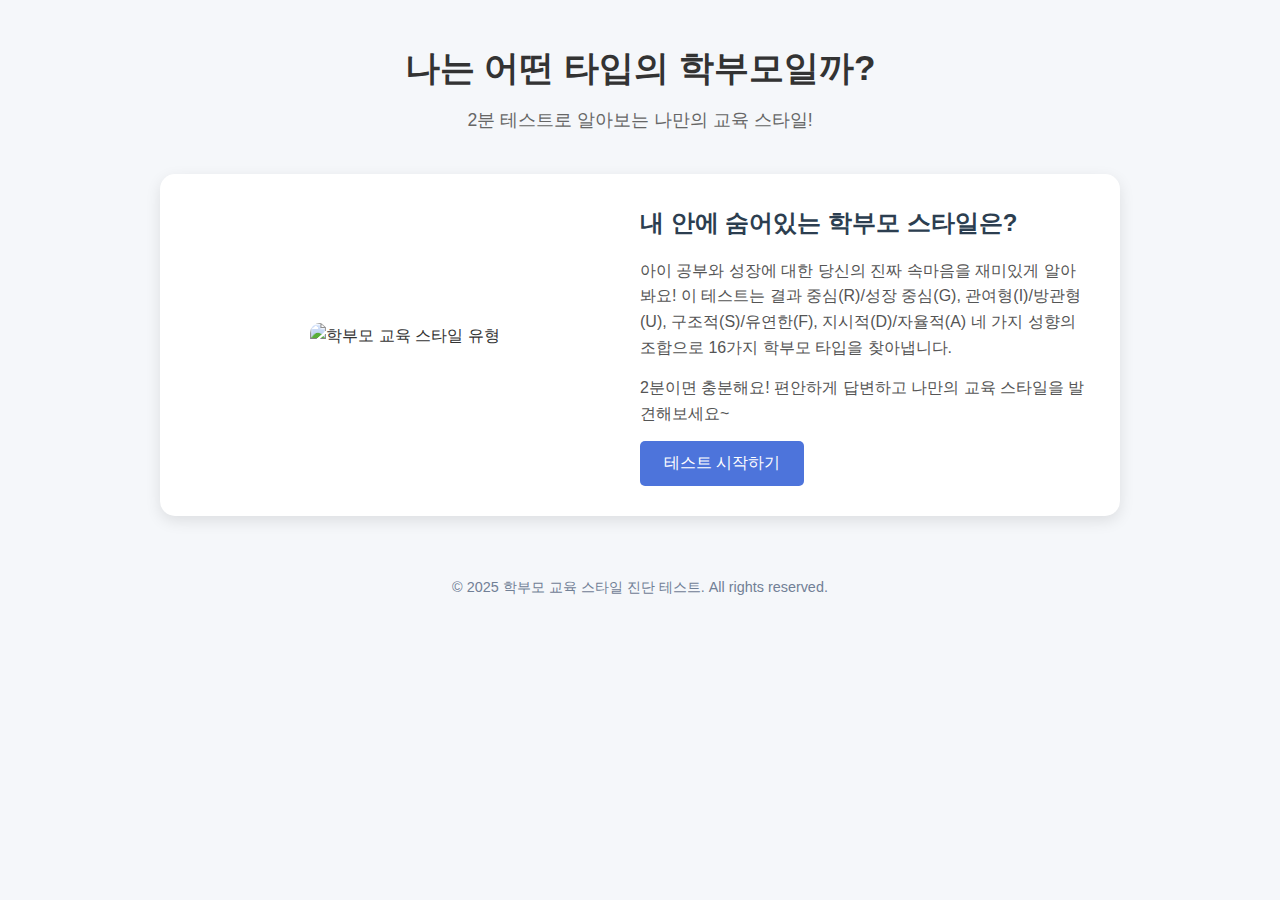
==== index.html @ 30f588e8 "Initial commit" ====
<!DOCTYPE html>
<html lang="ko">
<head>
    <meta charset="UTF-8">
    <meta name="viewport" content="width=device-width, initial-scale=1.0, maximum-scale=1.0, user-scalable=no">
    <meta name="theme-color" content="#4d74db">
    <meta name="apple-mobile-web-app-capable" content="yes">
    <title>학부모 교육 스타일 진단 테스트</title>
    <link rel="stylesheet" href="styles.css">
</head>
<body>
    <div class="container">
        <header>
            <h1>나는 어떤 타입의 학부모일까?</h1>
            <p class="subtitle">2분 테스트로 알아보는 나만의 교육 스타일!</p>
        </header>

        <div class="intro-section">
            <div class="intro-image">
                <img src="/api/placeholder/400/300" alt="학부모 교육 스타일 유형" />
            </div>
            <div class="intro-text">
                <h2>내 안에 숨어있는 학부모 스타일은?</h2>
                <p>아이 공부와 성장에 대한 당신의 진짜 속마음을 재미있게 알아봐요! 이 테스트는 결과 중심(R)/성장 중심(G), 관여형(I)/방관형(U), 
                구조적(S)/유연한(F), 지시적(D)/자율적(A) 네 가지 성향의 조합으로 16가지 학부모 타입을 찾아냅니다.</p>
                <p>2분이면 충분해요! 편안하게 답변하고 나만의 교육 스타일을 발견해보세요~</p>
                <button id="start-test-btn" class="primary-button">테스트 시작하기</button>
            </div>
        </div>
    </div>

    <div id="test-container" class="hidden">
        <div class="progress-container">
            <div id="progress-bar" class="progress-bar"></div>
            <div id="progress-text">1 / 24</div>
        </div>
        <div id="question-container"></div>
        <div class="button-group">
            <button id="prev-btn" class="secondary-button" disabled>이전</button>
            <button id="next-btn" class="primary-button" disabled>다음</button>
        </div>
    </div>

    <div id="result-container" class="hidden">
        <h2>당신의 학부모 교육 스타일은</h2>
        <div id="result-type" class="result-type"></div>
        <div id="result-description" class="result-description"></div>
        <div id="result-detail" class="result-detail"></div>
        <div class="button-group">
            <button id="restart-btn" class="secondary-button">다시 테스트하기</button>
            <button id="share-btn" class="primary-button">결과 공유하기</button>
        </div>
    </div>

    <footer>
        <p>&copy; 2025 학부모 교육 스타일 진단 테스트. All rights reserved.</p>
    </footer>

    <script src="questions.js"></script>
    <script src="results.js"></script>
    <script src="app.js"></script>
</body>
</html>
---- styles.css ----
/* 기본 스타일 초기화 */
* {
    margin: 0;
    padding: 0;
    box-sizing: border-box;
}

body {
    font-family: 'Noto Sans KR', sans-serif;
    background-color: #f5f7fa;
    color: #333;
    line-height: 1.6;
    -webkit-tap-highlight-color: transparent; /* 모바일에서 탭 하이라이트 제거 */
}

.container {
    max-width: 1000px;
    margin: 0 auto;
    padding: 20px;
}

/* 헤더 스타일 */
header {
    text-align: center;
    padding: 20px 0;
}

h1 {
    font-size: 2.2rem;
    color: #333;
    margin-bottom: 10px;
}

.subtitle {
    font-size: 1.1rem;
    color: #666;
}

/* 인트로 섹션 스타일 */
.intro-section {
    display: flex;
    flex-wrap: wrap;
    justify-content: space-between;
    align-items: center;
    margin: 20px 0;
    background-color: white;
    border-radius: 15px;
    padding: 20px;
    box-shadow: 0 5px 15px rgba(0, 0, 0, 0.1);
}

.intro-image {
    flex: 1;
    min-width: 280px;
    text-align: center;
    margin-bottom: 20px;
}

.intro-image img {
    max-width: 100%;
    border-radius: 10px;
}

.intro-text {
    flex: 1;
    min-width: 280px;
    padding: 10px;
}

.intro-text h2 {
    margin-bottom: 15px;
    color: #2c3e50;
    font-size: 1.5rem;
}

.intro-text p {
    margin-bottom: 15px;
    color: #555;
}

/* 버튼 스타일 */
.primary-button {
    background-color: #4d74db;
    color: white;
    border: none;
    padding: 12px 24px;
    border-radius: 5px;
    font-size: 1rem;
    cursor: pointer;
    transition: background-color 0.3s;
    -webkit-appearance: none; /* iOS에서 기본 스타일 제거 */
    touch-action: manipulation; /* 터치 최적화 */
}

.primary-button:hover {
    background-color: #3b5db6;
}

.primary-button:disabled {
    background-color: #a0aec0;
    cursor: not-allowed;
}

.secondary-button {
    background-color: #e2e8f0;
    color: #4a5568;
    border: none;
    padding: 12px 24px;
    border-radius: 5px;
    font-size: 1rem;
    cursor: pointer;
    transition: background-color 0.3s;
}

.secondary-button:hover {
    background-color: #cbd5e0;
}

.secondary-button:disabled {
    background-color: #edf2f7;
    color: #a0aec0;
    cursor: not-allowed;
}

.button-group {
    display: flex;
    justify-content: space-between;
    margin-top: 30px;
    gap: 20px;
}

/* 테스트 컨테이너 스타일 */
#test-container {
    max-width: 800px;
    margin: 0 auto;
    padding: 20px;
    background-color: white;
    border-radius: 15px;
    box-shadow: 0 5px 15px rgba(0, 0, 0, 0.1);
}

/* 진행 상태 표시 스타일 */
.progress-container {
    margin-bottom: 30px;
    position: relative;
}

.progress-bar {
    height: 8px;
    background-color: #e2e8f0;
    border-radius: 4px;
    position: relative;
    overflow: hidden;
}

.progress-bar::after {
    content: '';
    position: absolute;
    top: 0;
    left: 0;
    height: 100%;
    width: var(--progress, 0%);
    background-color: #4d74db;
    border-radius: 4px;
    transition: width 0.3s ease;
}

#progress-text {
    position: absolute;
    right: 0;
    top: -20px;
    font-size: 0.9rem;
    color: #718096;
}

/* 질문 컨테이너 스타일 */
#question-container {
    margin-bottom: 30px;
}

.question-text {
    font-size: 1.2rem;
    font-weight: 500;
    margin-bottom: 20px;
    color: #2d3748;
    line-height: 1.5;
}

/* 버튼 그룹 스타일 */
.button-group {
    display: flex;
    justify-content: space-between;
    margin-top: 20px;
}

/* 리커트 척도 스타일 */
.likert-scale {
    display: flex;
    flex-direction: column;
    gap: 15px;
    margin: 20px 0;
}

.likert-card {
    display: flex;
    align-items: center;
    padding: 15px 20px;
    border-radius: 10px;
    background-color: white;
    border: 1px solid #e2e8f0;
    cursor: pointer;
    transition: all 0.3s ease;
    box-shadow: 0 2px 4px rgba(0, 0, 0, 0.05);
}

.likert-card:hover {
    border-color: #4d74db;
    transform: translateY(-2px);
    box-shadow: 0 4px 8px rgba(0, 0, 0, 0.1);
}

.likert-card.selected {
    border-color: #4d74db;
    background-color: rgba(77, 116, 219, 0.1);
    box-shadow: 0 6px 12px rgba(77, 116, 219, 0.2);
}

.check-icon {
    width: 24px;
    height: 24px;
    margin-right: 15px;
    opacity: 0;
    transition: all 0.3s ease;
}

.check-icon svg {
    fill: #4d74db;
}

.likert-card.selected .check-icon {
    opacity: 1;
}

.likert-text {
    flex: 1;
    font-size: 1.1rem;
    transition: all 0.3s ease;
}

.likert-card.selected .likert-text {
    font-weight: 500;
    color: #2c3e50;
}

/* 다지선다형 스타일 */
.multiple-choice {
    display: flex;
    flex-direction: column;
    gap: 15px;
    margin: 20px 0;
}

.option-card {
    display: flex;
    align-items: center;
    padding: 15px 20px;
    border-radius: 10px;
    background-color: white;
    border: 1px solid #e2e8f0;
    cursor: pointer;
    transition: all 0.3s ease;
    box-shadow: 0 2px 4px rgba(0, 0, 0, 0.05);
}

.option-card:hover {
    border-color: #4d74db;
    transform: translateY(-2px);
    box-shadow: 0 4px 8px rgba(0, 0, 0, 0.1);
}

.option-card.selected {
    border-color: #4d74db;
    background-color: rgba(77, 116, 219, 0.1);
    box-shadow: 0 6px 12px rgba(77, 116, 219, 0.2);
}

.check-icon {
    width: 24px;
    height: 24px;
    margin-right: 15px;
    opacity: 0;
    transition: all 0.3s ease;
}

.check-icon svg {
    fill: #4d74db;
}

.option-card.selected .check-icon {
    opacity: 1;
}

.option-text {
    flex: 1;
    font-size: 1.1rem;
    transition: all 0.3s ease;
}

.option-card.selected .option-text {
    font-weight: 500;
    color: #2c3e50;
}

/* OX 질문 스타일 */
.ox-options {
    display: flex;
    justify-content: center;
    gap: 30px;
    margin: 30px 0;
}

.ox-option {
    display: flex;
    flex-direction: column;
    align-items: center;
    cursor: pointer;
    transition: all 0.3s ease;
    padding: 15px;
    border-radius: 12px;
}

.ox-option:hover {
    transform: translateY(-5px);
}

.ox-option.selected {
    background-color: rgba(77, 116, 219, 0.1);
    box-shadow: 0 8px 16px rgba(0, 0, 0, 0.1);
}

.ox-circle {
    width: 80px;
    height: 80px;
    border-radius: 50%;
    display: flex;
    justify-content: center;
    align-items: center;
    font-size: 2.5rem;
    margin-bottom: 15px;
    transition: all 0.3s ease;
}

.ox-icon {
    font-size: 2.5rem;
    transition: all 0.3s ease;
}

.ox-option.o .ox-circle {
    border: 2px solid #4d74db;
    color: #4d74db;
}

.ox-option.x .ox-circle {
    border: 2px solid #e53e3e;
    color: #e53e3e;
}

.ox-option.selected.o .ox-circle {
    background-color: #4d74db;
    color: white;
    transform: scale(1.1);
}

.ox-option.selected.x .ox-circle {
    background-color: #e53e3e;
    color: white;
    transform: scale(1.1);
}

.ox-option.selected .ox-icon {
    transform: scale(1.2);
}

.ox-label {
    font-size: 1.1rem;
    font-weight: 500;
    transition: all 0.3s ease;
}

.ox-option.selected .ox-label {
    color: #2c3e50;
    font-weight: 600;
}

/* 순위형 질문 스타일 */
.ranking-options {
    display: flex;
    flex-direction: column;
    gap: 10px;
    margin: 20px 0;
}

.ranking-item {
    display: flex;
    align-items: center;
    padding: 15px;
    border: 1px solid #e2e8f0;
    border-radius: 8px;
    background-color: white;
    cursor: grab;
    transition: all 0.2s;
    touch-action: none; /* 드래그 시 스크롤 방지 */
    box-shadow: 0 2px 4px rgba(0, 0, 0, 0.05);
}

.ranking-item:hover {
    border-color: #4d74db;
    box-shadow: 0 4px 6px rgba(0, 0, 0, 0.1);
    transform: translateY(-2px);
}

.ranking-item:active {
    cursor: grabbing;
    box-shadow: 0 2px 3px rgba(0, 0, 0, 0.1);
    transform: translateY(0);
}

.ranking-item.dragging {
    opacity: 0.7;
    border: 2px dashed #4d74db;
    background-color: #f8fafc;
}

.ranking-item.drag-over {
    border: 2px solid #4d74db;
    background-color: #ebf4ff;
}

.ranking-item .rank {
    width: 30px;
    height: 30px;
    border-radius: 50%;
    background-color: #4d74db;
    color: white;
    display: flex;
    justify-content: center;
    align-items: center;
    font-weight: bold;
    margin-right: 15px;
    flex-shrink: 0;
}

.ranking-item .text {
    flex: 1;
    font-size: 1rem;
}

/* 결과 컨테이너 스타일 */
#result-container {
    max-width: 800px;
    margin: 30px auto;
    padding: 20px;
    background-color: white;
    border-radius: 15px;
    box-shadow: 0 5px 15px rgba(0, 0, 0, 0.1);
    text-align: center;
}

.result-type {
    font-size: 1.8rem;
    font-weight: bold;
    color: #4d74db;
    margin: 20px 0;
    padding: 15px;
    border: 2px solid #4d74db;
    border-radius: 10px;
    display: inline-block;
}

.result-description {
    margin: 25px 0;
    font-size: 1.1rem;
    line-height: 1.7;
    text-align: left;
}

.result-detail {
    margin: 25px 0;
    text-align: left;
    background-color: #f8fafc;
    padding: 20px;
    border-radius: 10px;
}

.result-detail h3 {
    margin-bottom: 15px;
    color: #2d3748;
}

.result-detail ul {
    padding-left: 20px;
    margin-bottom: 20px;
}

.result-detail li {
    margin-bottom: 8px;
}

/* 푸터 스타일 */
footer {
    text-align: center;
    padding: 20px;
    color: #718096;
    font-size: 0.9rem;
}

/* 유틸리티 클래스 */
.hidden {
    display: none;
}

/* 로딩 화면 스타일 */
.loading-container {
    display: flex;
    flex-direction: column;
    align-items: center;
    justify-content: center;
    height: 100vh;
    background-color: white;
    position: fixed;
    top: 0;
    left: 0;
    width: 100%;
    z-index: 1000;
    transition: opacity 0.5s ease;
}

.loading-container.fade-out {
    opacity: 0;
}

.loading-animation {
    position: relative;
    width: 120px;
    height: 120px;
    margin-bottom: 30px;
}

.circle-progress {
    width: 100%;
    height: 100%;
    border-radius: 50%;
    border: 5px solid #f0f0f0;
    border-top-color: #4d74db;
    animation: spin 1s linear infinite;
}

@keyframes spin {
    0% {
        transform: rotate(0deg);
    }
    100% {
        transform: rotate(360deg);
    }
}

.loading-text {
    margin-bottom: 20px;
    text-align: center;
}

.loading-text h3 {
    font-size: 1.5rem;
    color: #2c3e50;
    margin: 0;
}

.loading-steps {
    font-size: 1.1rem;
    color: #4d74db;
    margin-bottom: 15px;
    font-weight: 500;
    text-align: center;
}

.loading-percent {
    font-size: 1.8rem;
    font-weight: 700;
    color: #2c3e50;
}

/* 모바일 최적화 */
@media (max-width: 768px) {
    h1 {
        font-size: 1.8rem;
    }
    
    .subtitle {
        font-size: 1rem;
    }
    
    .intro-text h2 {
        font-size: 1.3rem;
    }
    
    .question-text {
        font-size: 1.1rem;
    }
    
    .ox-circle {
        width: 70px;
        height: 70px;
        font-size: 1.8rem;
    }
    
    .button-group {
        flex-direction: column-reverse; /* 순서를 반대로 변경 */
        gap: 15px;
    }
    
    .button-group button {
        width: 100%;
    }
    
    .result-type {
        font-size: 1.5rem;
        padding: 12px;
    }
    
    .ranking-item {
        padding: 12px;
    }
    
    .ranking-item .rank {
        width: 25px;
        height: 25px;
        margin-right: 10px;
    }
    
    .ranking-item .text {
        font-size: 0.95rem;
    }
}
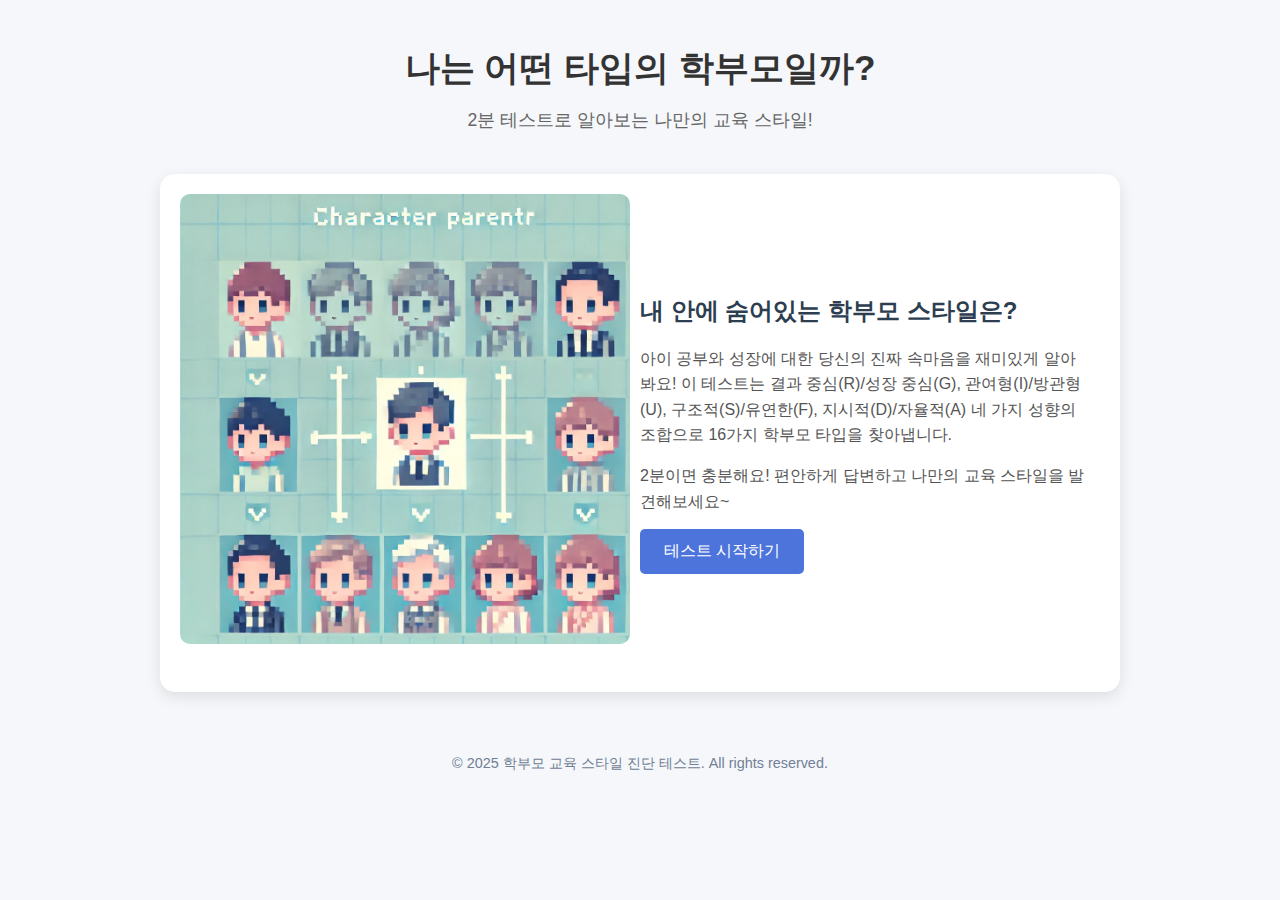
==== commit 04877e79: "Update Google Apps Script URL and add main image" ====
--- a/index.html
+++ b/index.html
@@ -17,7 +17,7 @@
 
         <div class="intro-section">
             <div class="intro-image">
-                <img src="/api/placeholder/400/300" alt="학부모 교육 스타일 유형" />
+                <img src="image.webp" alt="학부모 교육 스타일 유형" />
             </div>
             <div class="intro-text">
                 <h2>내 안에 숨어있는 학부모 스타일은?</h2>
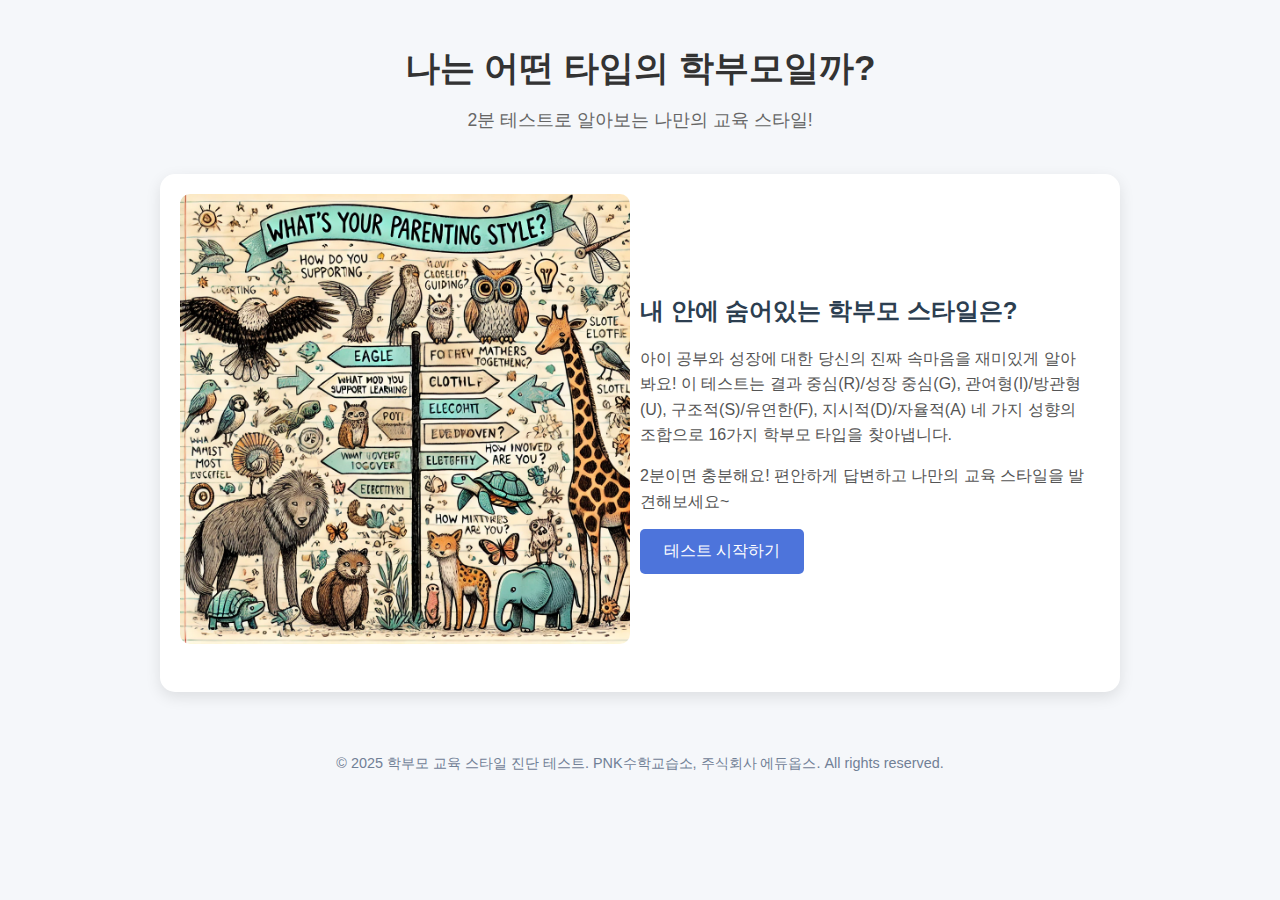
==== commit ddf96bc2: "동물 이미지 추가 및 결과 화면 개선" ====
--- a/index.html
+++ b/index.html
@@ -5,8 +5,9 @@
     <meta name="viewport" content="width=device-width, initial-scale=1.0, maximum-scale=1.0, user-scalable=no">
     <meta name="theme-color" content="#4d74db">
     <meta name="apple-mobile-web-app-capable" content="yes">
+    <link rel="stylesheet" href="styles.css">
+    
     <title>학부모 교육 스타일 진단 테스트</title>
-    <link rel="stylesheet" href="styles.css">
 </head>
 <body>
     <div class="container">
@@ -43,6 +44,7 @@
 
     <div id="result-container" class="hidden">
         <h2>당신의 학부모 교육 스타일은</h2>
+        <div id="animal-motto-section" class="animal-motto-section"></div>
         <div id="result-type" class="result-type"></div>
         <div id="result-description" class="result-description"></div>
         <div id="result-detail" class="result-detail"></div>
@@ -53,7 +55,7 @@
     </div>
 
     <footer>
-        <p>&copy; 2025 학부모 교육 스타일 진단 테스트. All rights reserved.</p>
+        <p>&copy; 2025 학부모 교육 스타일 진단 테스트. PNK수학교습소, 주식회사 에듀옵스. All rights reserved. </p>
     </footer>
 
     <script src="questions.js"></script>
--- a/styles.css
+++ b/styles.css
@@ -397,62 +397,87 @@
     display: flex;
     flex-direction: column;
     gap: 10px;
-    margin: 20px 0;
+    margin-top: 20px;
+    width: 100%;
+}
+
+.ranking-instruction {
+    text-align: center;
+    color: #666;
+    margin-bottom: 15px;
+    font-size: 0.95rem;
+    padding: 8px 12px;
+    background-color: #f8f9fa;
+    border-radius: 6px;
+    transition: all 0.3s ease;
+}
+
+.ranking-instruction.complete {
+    background-color: #e8f4ff;
+    color: #4d74db;
+    font-weight: 500;
 }
 
 .ranking-item {
     display: flex;
     align-items: center;
     padding: 15px;
-    border: 1px solid #e2e8f0;
+    background-color: #f9f9f9;
     border-radius: 8px;
-    background-color: white;
-    cursor: grab;
-    transition: all 0.2s;
-    touch-action: none; /* 드래그 시 스크롤 방지 */
-    box-shadow: 0 2px 4px rgba(0, 0, 0, 0.05);
-}
-
-.ranking-item:hover {
+    position: relative;
+    margin-bottom: 5px;
+    border: 1px solid #e0e0e0;
+    transition: all 0.2s ease;
+}
+
+.ranking-item.selectable {
+    cursor: pointer;
+}
+
+.ranking-item.selectable:hover {
+    background-color: #f0f0f0;
+    transform: translateY(-2px);
+    box-shadow: 0 3px 10px rgba(0, 0, 0, 0.05);
+}
+
+.ranking-item.selected {
+    background-color: #e8f4ff;
     border-color: #4d74db;
-    box-shadow: 0 4px 6px rgba(0, 0, 0, 0.1);
-    transform: translateY(-2px);
-}
-
-.ranking-item:active {
-    cursor: grabbing;
-    box-shadow: 0 2px 3px rgba(0, 0, 0, 0.1);
-    transform: translateY(0);
-}
-
-.ranking-item.dragging {
-    opacity: 0.7;
-    border: 2px dashed #4d74db;
-    background-color: #f8fafc;
-}
-
-.ranking-item.drag-over {
-    border: 2px solid #4d74db;
-    background-color: #ebf4ff;
-}
-
-.ranking-item .rank {
+    box-shadow: 0 3px 10px rgba(77, 116, 219, 0.1);
+}
+
+.rank {
+    display: flex;
+    justify-content: center;
+    align-items: center;
     width: 30px;
     height: 30px;
-    border-radius: 50%;
     background-color: #4d74db;
     color: white;
-    display: flex;
-    justify-content: center;
-    align-items: center;
+    border-radius: 50%;
+    margin-right: 15px;
     font-weight: bold;
-    margin-right: 15px;
-    flex-shrink: 0;
+    transition: all 0.3s ease;
+}
+
+.ranking-item.selected .rank {
+    animation: pulse 1s ease-in-out;
+}
+
+@keyframes pulse {
+    0% {
+        transform: scale(1);
+    }
+    50% {
+        transform: scale(1.1);
+    }
+    100% {
+        transform: scale(1);
+    }
 }
 
 .ranking-item .text {
     flex: 1;
-    font-size: 1rem;
 }
 
 /* 결과 컨테이너 스타일 */
@@ -467,21 +492,17 @@
 }
 
 .result-type {
-    font-size: 1.8rem;
-    font-weight: bold;
+    font-size: 2rem;
+    font-weight: 700;
+    margin: 20px 0;
     color: #4d74db;
-    margin: 20px 0;
-    padding: 15px;
-    border: 2px solid #4d74db;
-    border-radius: 10px;
-    display: inline-block;
 }
 
 .result-description {
-    margin: 25px 0;
     font-size: 1.1rem;
-    line-height: 1.7;
-    text-align: left;
+    line-height: 1.6;
+    margin-bottom: 20px;
+    color: #4a5568;
 }
 
 .result-detail {
@@ -512,6 +533,23 @@
     padding: 20px;
     color: #718096;
     font-size: 0.9rem;
+}
+
+/* 개인정보 수집 동의 스타일 */
+.privacy-consent {
+    margin: 15px 0;
+    padding: 10px;
+    background-color: #f8f9fa;
+    border-radius: 8px;
+    border: 1px solid #e9ecef;
+}
+
+.consent-text {
+    font-size: 0.85rem;
+    color: #6c757d;
+    text-align: center;
+    margin: 0;
+    line-height: 1.4;
 }
 
 /* 유틸리티 클래스 */
@@ -591,26 +629,103 @@
 
 /* 모바일 최적화 */
 @media (max-width: 768px) {
+    .container {
+        padding: 15px;
+    }
+    
     h1 {
         font-size: 1.8rem;
     }
     
+    .intro-section {
+        flex-direction: column;
+    }
+    
+    .intro-image, .intro-text {
+        width: 100%;
+    }
+    
+    .likert-scale {
+        flex-direction: column;
+    }
+    
+    .likert-option {
+        width: 100%;
+    }
+    
+    .option-cards {
+        flex-direction: column;
+    }
+    
+    .option-card {
+        width: 100%;
+        margin-bottom: 10px;
+    }
+    
+    .ox-options {
+        flex-direction: column;
+    }
+    
+    .ox-circle {
+        width: 60px;
+        height: 60px;
+        font-size: 1.5rem;
+    }
+    
+    .ranking-container {
+        padding: 10px;
+    }
+    
+    .animal-motto-container {
+        flex-direction: column;
+    }
+    
+    .animal-type, .motto-type {
+        width: 100%;
+    }
+    
+    .animal-image {
+        width: 120px;
+        height: 120px;
+    }
+    
     .subtitle {
         font-size: 1rem;
     }
     
     .intro-text h2 {
-        font-size: 1.3rem;
+        font-size: 1.5rem;
     }
     
     .question-text {
         font-size: 1.1rem;
     }
     
-    .ox-circle {
-        width: 70px;
-        height: 70px;
-        font-size: 1.8rem;
+    .result-type {
+        font-size: 1.5rem;
+    }
+    
+    .ranking-item {
+        padding: 8px;
+    }
+    
+    .ranking-item.selectable:hover {
+        transform: translateY(-2px);
+    }
+    
+    .ranking-item.selectable:active {
+        transform: translateY(0);
+    }
+    
+    .rank {
+        width: 25px;
+        height: 25px;
+        font-size: 0.9rem;
+        margin-right: 10px;
+    }
+    
+    .ranking-item .text {
+        font-size: 0.95rem;
     }
     
     .button-group {
@@ -621,23 +736,80 @@
     .button-group button {
         width: 100%;
     }
-    
-    .result-type {
-        font-size: 1.5rem;
-        padding: 12px;
-    }
-    
-    .ranking-item {
-        padding: 12px;
-    }
-    
-    .ranking-item .rank {
-        width: 25px;
-        height: 25px;
-        margin-right: 10px;
-    }
-    
-    .ranking-item .text {
-        font-size: 0.95rem;
-    }
+}
+
+/* 동물 유형과 모토 스타일 */
+.animal-motto-container {
+    display: flex;
+    flex-wrap: wrap;
+    justify-content: space-between;
+    margin-bottom: 0;
+    gap: 20px;
+}
+
+.animal-type, .motto-type {
+    flex: 1;
+    min-width: 250px;
+    background-color: white;
+    padding: 15px;
+    border-radius: 10px;
+    text-align: center;
+    box-shadow: 0 4px 6px rgba(0, 0, 0, 0.05);
+}
+
+.animal-image {
+    width: 150px;
+    height: 150px;
+    margin: 0 auto 15px;
+    border-radius: 50%;
+    overflow: hidden;
+    box-shadow: 0 4px 8px rgba(0, 0, 0, 0.1);
+}
+
+.animal-image img {
+    width: 100%;
+    height: 100%;
+    object-fit: cover;
+    transition: transform 0.3s ease;
+    animation: fadeIn 0.8s ease-out;
+}
+
+@keyframes fadeIn {
+    from { opacity: 0; transform: scale(0.9); }
+    to { opacity: 1; transform: scale(1); }
+}
+
+.animal-image img:hover {
+    transform: scale(1.05);
+}
+
+.highlight-text {
+    font-size: 1.3rem;
+    font-weight: 600;
+    color: #4d74db;
+    margin: 10px 0;
+}
+
+.animal-reason {
+    font-size: 0.95rem;
+    color: #666;
+    font-style: italic;
+    margin-top: 5px;
+    padding: 0 10px;
+}
+
+/* 결과 스타일 */
+.animal-motto-section {
+    margin: 30px 0;
+    padding: 20px;
+    background-color: #f0f7ff;
+    border-radius: 15px;
+    box-shadow: 0 5px 15px rgba(0, 0, 0, 0.05);
+}
+
+.result-type {
+    font-size: 2rem;
+    font-weight: 700;
+    margin: 20px 0;
+    color: #4d74db;
 }